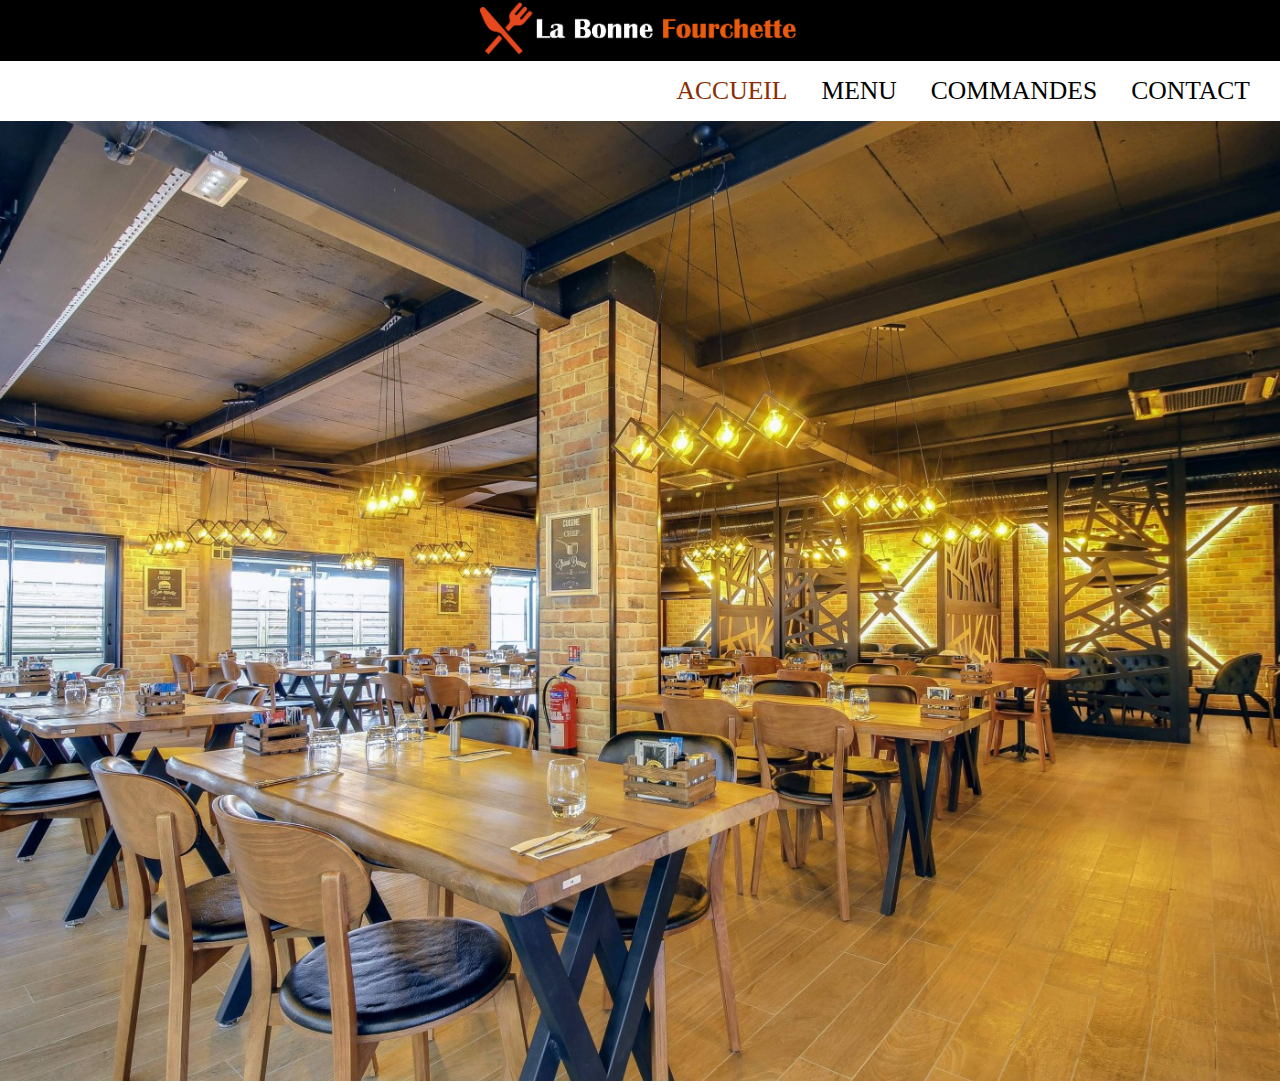
==== index.html @ 6e7198a3 "ajout navbar + nouvelles pages" ====
<!DOCTYPE HTML>
<html lang="fr">
    <head>
        <meta charset="utf-8">
        <title>La Bonne Fourchette</title>
        <link rel="stylesheet" href="style.css">
        <script src="script.js"></script>
    </head>
    <body>
        <header>
            <!--Insertion de l'image du titre en haut de page-->
            <div class="ligne" style="margin-bottom:0px;background-color:black" id="titre">
                <img src="images/logo.png"
                alt="logo du restaurant">
            </div>

            <!--Barre de navigation en haut de page, quatre liens, la page active est indiqué grâce à la classe active-->
            <div id="navbar" class="ligne">
                <a href="index.html" class="active" tabindex="1">Accueil</a>
                <a href="menu.html" tabindex="2">Menu</a>
                <a href="commandes.html"tabindex="3">Commandes</a>
                <a href="contact.html" tabindex="4">Contact</a>
            </div>
        </header>
        <main>
            <div>
                <div class="ligne" id ="container image">
                    <img src="images/photo_00.jpg" style="width:100%;padding:0px;margin:0px">
                </div>
            </div>
        </main>
    </body>
</html>
---- style.css ----
.col-1 {width: 8.33%;}
.col-2 {width: 16.66%;}
.col-3 {width: 25%;}
.col-4 {width: 31%;}
.col-5 {width: 41.66%;}
.col-6 {width: 50%;}
.col-7 {width: 58.33%;}
.col-8 {width: 66.66%;}
.col-9 {width: 75%;}
.col-10 {width: 83.33%;}
.col-11 {width: 91.66%;}
.col-12 {width: 100%;}
[class*="col-"] {
    float: left;
    padding: 15px;
    
    }
.ligne:after {
        content: "";
        clear: both;
        display: block;
        }
#navbar {
    background-color:rgb(255, 255, 255);
    text-align: right;
    margin-left:0px;
    font-family:Roboto;
    text-transform: uppercase;
    padding: 15px 15px 15px 15px;
    margin:0px;
    box-shadow: 0px 2px 5px rgba(0, 0, 0, 0.212);
    text-decoration: none;
}
#navbar a{
    color:black;
    text-decoration: none;
    margin:15px;
    font-size: 1.6em;
}
#navbar a.active {color:rgb(138, 44, 0)}
#navbar a:hover {color: #ff5e00;
}

#select{color: #6E7E85}
body{
    margin: 0px;
    padding: 0px;
}
#titre img{
    width: 25%;;
}
#titre {
    text-align: center;
}
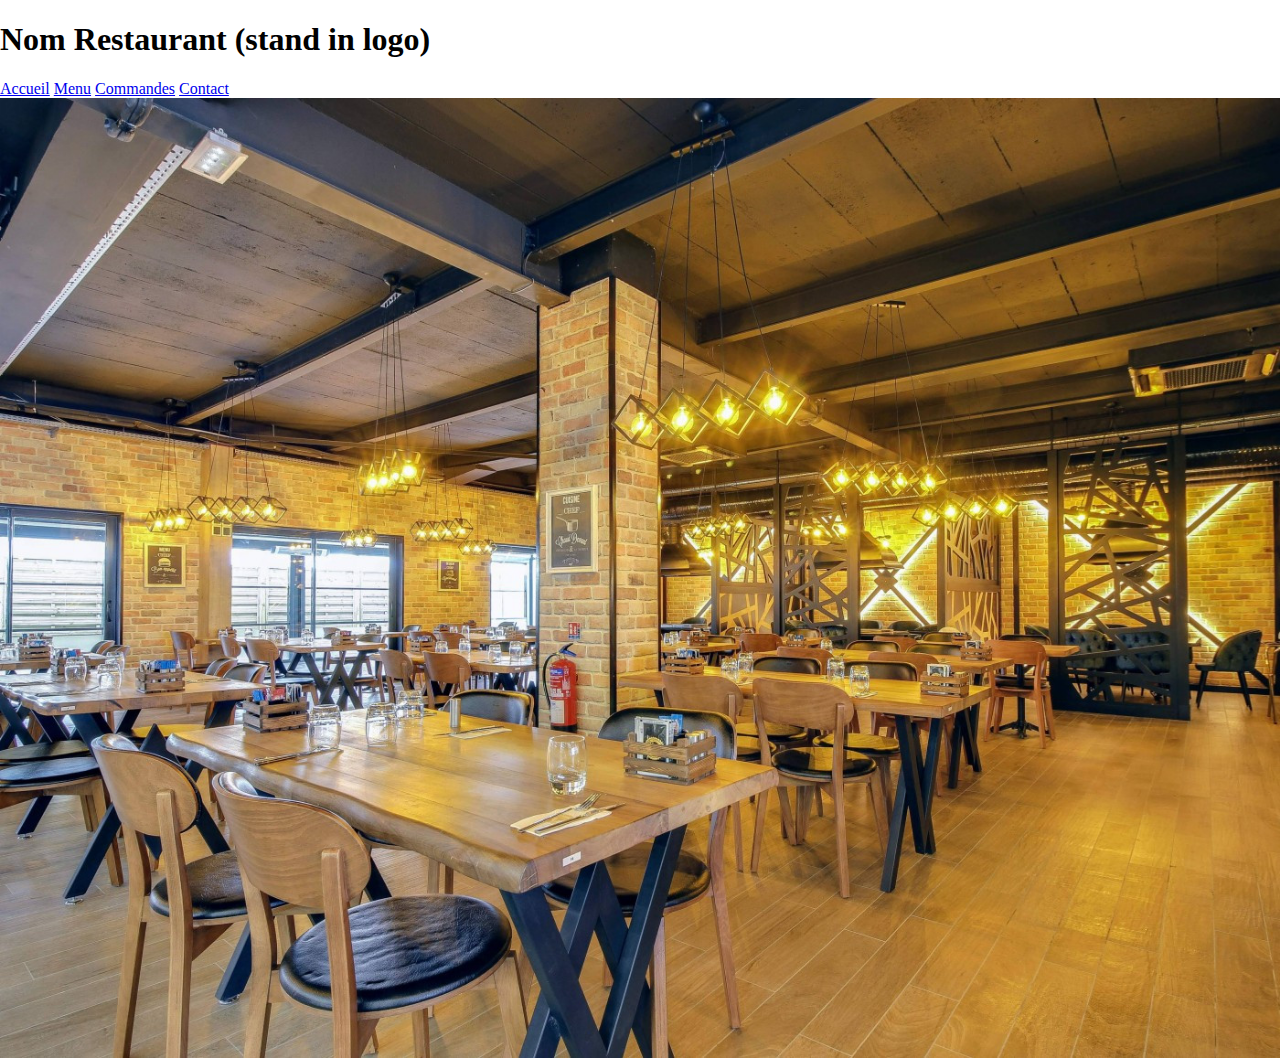
==== commit 9fb497d3: "uniformisation du style" ====
--- a/index.html
+++ b/index.html
@@ -4,22 +4,16 @@
         <meta charset="utf-8">
         <title>La Bonne Fourchette</title>
         <link rel="stylesheet" href="style.css">
-        <script src="script.js"></script>
+        <link href="https://fonts.googleapis.com/css2?family=Open+Sans&family=Playfair+Display:ital,wght@1,600&display=swap" rel="stylesheet">
     </head>
     <body>
         <header>
-            <!--Insertion de l'image du titre en haut de page-->
-            <div class="ligne" style="margin-bottom:0px;background-color:black" id="titre">
-                <img src="images/logo.png"
-                alt="logo du restaurant">
-            </div>
-
-            <!--Barre de navigation en haut de page, quatre liens, la page active est indiqué grâce à la classe active-->
-            <div id="navbar" class="ligne">
-                <a href="index.html" class="active" tabindex="1">Accueil</a>
-                <a href="menu.html" tabindex="2">Menu</a>
-                <a href="commandes.html"tabindex="3">Commandes</a>
-                <a href="contact.html" tabindex="4">Contact</a>
+            <h1 class="logo">Nom Restaurant (stand in logo)</h1>
+            <div id="header">
+                <a href="index.html">Accueil</a>
+                <a href="menu.html">Menu</a>
+                <a href="commandes.html">Commandes</a>
+                <a href="contact.html">Contact</a>
             </div>
         </header>
         <main>
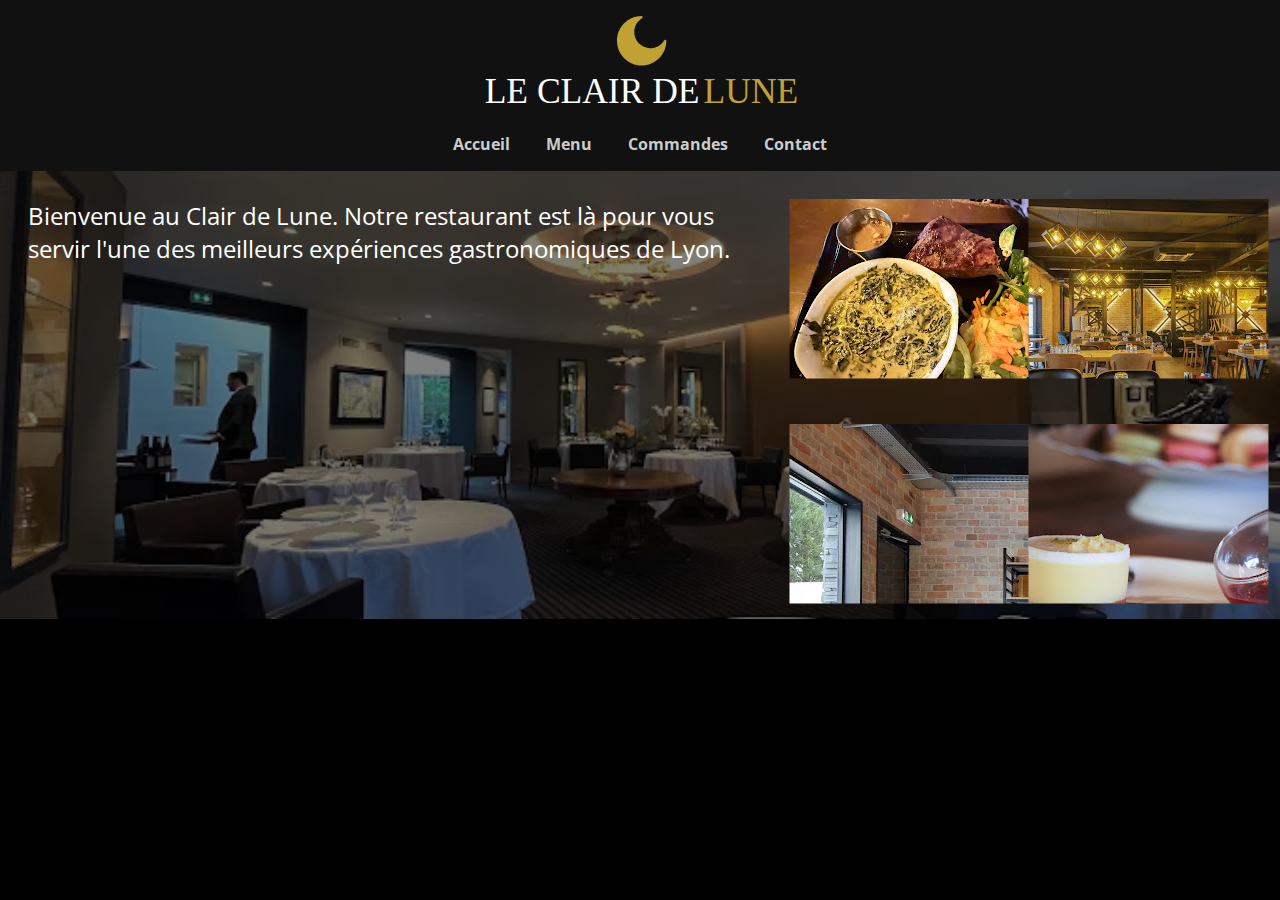
==== commit 43165ae2: "modification pages menu et accueil" ====
--- a/index.html
+++ b/index.html
@@ -2,13 +2,13 @@
 <html lang="fr">
     <head>
         <meta charset="utf-8">
-        <title>La Bonne Fourchette</title>
+        <title>Le Clair de Lune</title>
         <link rel="stylesheet" href="style.css">
         <link href="https://fonts.googleapis.com/css2?family=Open+Sans&family=Playfair+Display:ital,wght@1,600&display=swap" rel="stylesheet">
     </head>
     <body>
-        <header>
-            <h1 class="logo">Nom Restaurant (stand in logo)</h1>
+        <header style = "background-color: #111111;">
+            <img src="images/logo.svg" style = "width:25%;">
             <div id="header">
                 <a href="index.html">Accueil</a>
                 <a href="menu.html">Menu</a>
@@ -17,9 +17,19 @@
             </div>
         </header>
         <main>
-            <div>
-                <div class="ligne" id ="container image">
-                    <img src="images/photo_00.jpg" style="width:100%;padding:0px;margin:0px">
+            <div id ="main-image">
+                <div class="ligne" style="padding:1%">
+                    <div class="col-7" style="font-size:1.5rem;">
+                        Bienvenue au Clair de Lune. Notre restaurant est là pour vous servir l'une des meilleurs expériences gastronomiques de Lyon.
+                    </div>
+                    <div class="col-2" id="galerie">
+                        <img src="images/photo_01.jpg">
+                        <img src="images/photo_02.webp">
+                    </div>
+                    <div class="col-2" id="galerie">
+                        <img src="images/photo_03.jpg">
+                        <img src="images/photo_04.jpg">
+                    </div>
                 </div>
             </div>
         </main>
--- a/style.css
+++ b/style.css
@@ -1,3 +1,166 @@
+body {
+    background: black;
+    color: white;
+    font-family: 'Open Sans', sans-serif;
+    margin: 0;
+    padding: 0;
+}
+
+header {
+    background: #111;
+    text-align: center;
+    padding: 1em 0;
+    margin-bottom: 0;
+}
+
+.logo {
+    font-family: 'Playfair Display', serif;
+    font-size: 2em;
+    font-weight: bold;
+}
+
+#header {
+    margin-top: 1em;
+}
+
+#header a {
+    color: #ccc;
+    text-decoration: none;
+    margin: 0 1em;
+    font-weight: bold;
+    font-size: 1em;
+}
+
+#header a:hover {
+    color: #bfa136;
+}
+
+.contact-title {
+    color: #bfa136;
+    text-align: center;
+    font-family: 'Playfair Display', serif;
+    font-size: 2.5em;
+    font-weight: bold;
+    margin-top: 0;
+    margin-bottom: 0;
+}
+
+.contact-section {
+    padding: 3em;
+}
+
+.contact-container {
+    display: flex;
+    gap: 2em;
+    margin-top: 3em;
+    align-items: flex-start;
+    flex-wrap: wrap;
+    width: 100%;
+}
+
+.contact-left {
+    flex: 1;
+    max-width: 50%;
+}
+
+.contact-text {
+    font-size: 1em;
+    line-height: 1.5em;
+}
+
+.alert {
+    background: #bfa136;
+    color: black;
+    padding: 1.5em;
+    border-radius: 0.5em;
+    margin-top: 2em;
+    font-weight: bold;
+}
+
+.photo-wrapper {
+    margin-top: 2em;
+}
+
+.contact-photo {
+    width: 100%;
+    border-radius: 0.5em;
+    box-shadow: 0 0.3em 0.6em rgba(0, 0, 0, 0.5);
+    object-fit: cover;
+    transition: filter 0.4s ease;
+}
+
+.contact-photo:hover {
+    filter: brightness(1.05) sepia(20%) hue-rotate(10deg) saturate(120%);
+}
+
+.contact-form {
+    flex: 1;
+    max-width: 50%;
+    display: flex;
+    flex-direction: column;
+    gap: 1.5em;
+    font-size: 1em;
+}
+
+input,
+textarea {
+    background: #222;
+    color: white;
+    border: 1px solid #555;
+    border-radius: 0.5em;
+    padding: 1em;
+    font-size: 1em;
+    font-family: 'Open Sans', sans-serif;
+}
+
+input:focus,
+textarea:focus {
+    outline: none;
+    border-color: #bfa136;
+}
+
+button {
+    background: #bfa136;
+    color: black;
+    border: none;
+    padding: 1em;
+    font-size: 1.1em;
+    font-weight: bold;
+    border-radius: 0.5em;
+    cursor: pointer;
+    font-family: 'Open Sans', sans-serif;
+}
+
+button:hover {
+    background: #a5862f;
+}
+
+.checkbox-group {
+    display: flex;
+    align-items: center;
+    gap: 1em;
+    font-size: 0.9em;
+}
+
+#main-image{
+    background:
+           /* top, transparent black, faked with gradient */ 
+           linear-gradient(
+             rgba(0, 0, 0, 0.5), 
+             rgba(0, 0, 0, 0.5)
+           ),
+           /* bottom, image */
+           url("images/unnamed.webp");
+           overflow: hidden;
+    background-position: center center;
+    background-size: 100%;
+    background-repeat: no-repeat;
+    height:0;
+    padding: 0; /* remove any pre-existing padding, just in case */
+    padding-bottom: 35%; /* for a 4:3 aspect ratio */
+    
+}
+
 .col-1 {width: 8.33%;}
 .col-2 {width: 16.66%;}
 .col-3 {width: 25%;}
@@ -20,35 +183,8 @@
         clear: both;
         display: block;
         }
-#navbar {
-    background-color:rgb(255, 255, 255);
-    text-align: right;
-    margin-left:0px;
-    font-family:Roboto;
-    text-transform: uppercase;
-    padding: 15px 15px 15px 15px;
-    margin:0px;
-    box-shadow: 0px 2px 5px rgba(0, 0, 0, 0.212);
-    text-decoration: none;
-}
-#navbar a{
-    color:black;
-    text-decoration: none;
-    margin:15px;
-    font-size: 1.6em;
-}
-#navbar a.active {color:rgb(138, 44, 0)}
-#navbar a:hover {color: #ff5e00;
-}
 
-#select{color: #6E7E85}
-body{
-    margin: 0px;
-    padding: 0px;
-}
-#titre img{
-    width: 25%;;
-}
-#titre {
-    text-align: center;
+#galerie img {
+    clip-path: rect(0px 240px 180px 0px);
+    margin: 0;
 }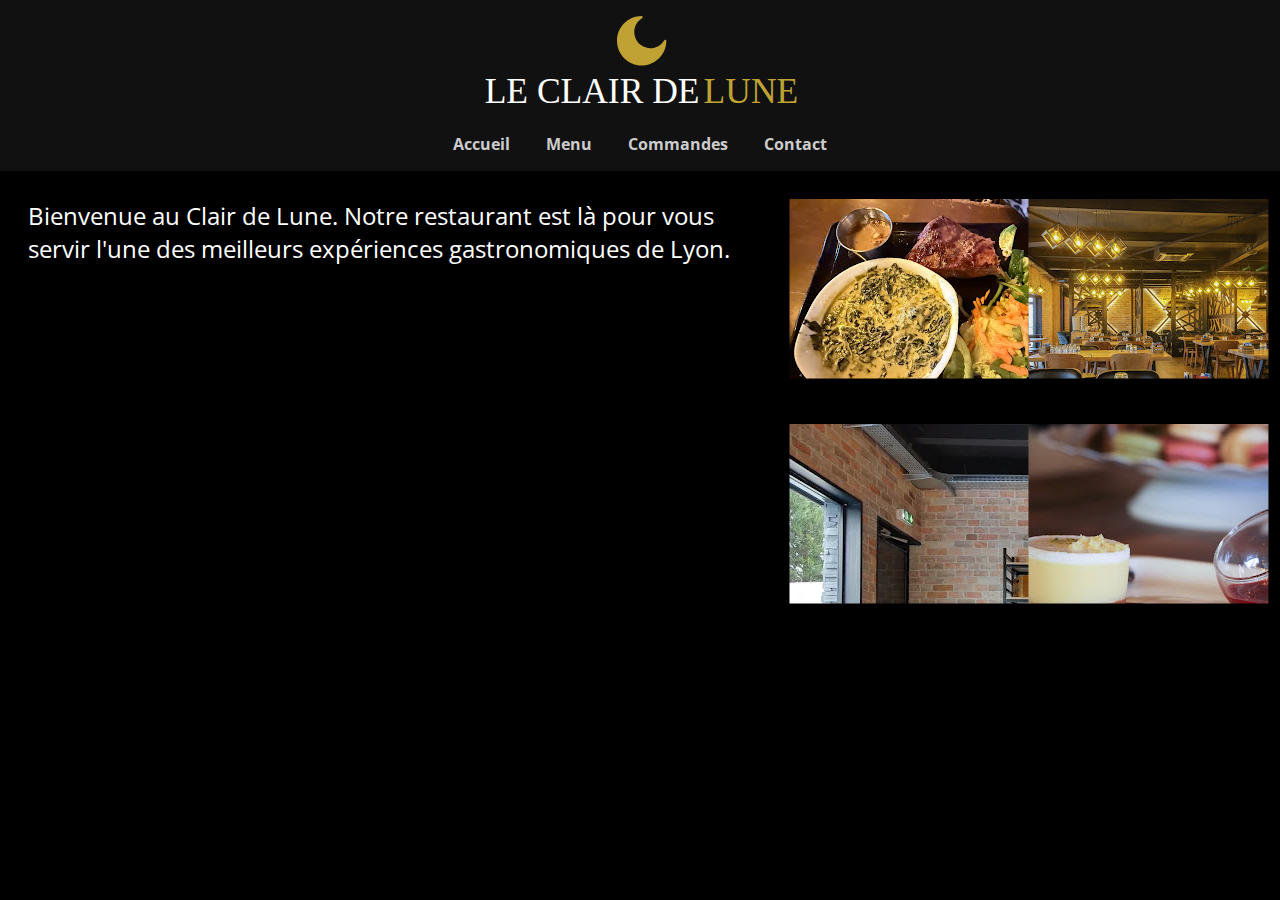
==== commit 104ed5fb: "fix menu avec flexbox" ====
--- a/index.html
+++ b/index.html
@@ -3,7 +3,7 @@
     <head>
         <meta charset="utf-8">
         <title>Le Clair de Lune</title>
-        <link rel="stylesheet" href="style.css">
+        <link rel="stylesheet" href="style_accueil.css">
         <link href="https://fonts.googleapis.com/css2?family=Open+Sans&family=Playfair+Display:ital,wght@1,600&display=swap" rel="stylesheet">
     </head>
     <body>
--- a/style_accueil.css
+++ b/style_accueil.css
@@ -0,0 +1,113 @@
+body {
+    background: black;
+    color: white;
+    font-family: 'Open Sans', sans-serif;
+    margin: 0;
+    padding: 0;
+}
+
+header {
+    background: #111;
+    text-align: center;
+    padding: 1em 0;
+    margin-bottom: 0;
+}
+
+.logo {
+    font-family: 'Playfair Display', serif;
+    font-size: 2em;
+    font-weight: bold;
+}
+
+#header {
+    margin-top: 1em;
+}
+
+#header a {
+    color: #ccc;
+    text-decoration: none;
+    margin: 0 1em;
+    font-weight: bold;
+    font-size: 1em;
+}
+
+#header a:hover {
+    color: #bfa136;
+}
+
+#main-image{
+    background:
+           /* top, transparent black, faked with gradient */ 
+           linear-gradient(
+             rgba(0, 0, 0, 0.5), 
+             rgba(0, 0, 0, 0.5)
+           ),
+           /* bottom, image */
+           url("images/unnamed.webp");
+           overflow: hidden;
+    background-position: center center;
+    background-size: 100%;
+    background-repeat: no-repeat;
+    height:0;
+    padding: 0; /* remove any pre-existing padding, just in case */
+    padding-bottom: 35%; /* for a 4:3 aspect ratio */
+    
+}
+
+.col-1 {width: 8.33%;}
+.col-2 {width: 16.66%;}
+.col-3 {width: 25%;}
+.col-4 {width: 31%;}
+.col-5 {width: 41.66%;}
+.col-6 {width: 47%;}
+.col-7 {width: 58.33%;}
+.col-8 {width: 66.66%;}
+.col-9 {width: 75%;}
+.col-10 {width: 83.33%;}
+.col-11 {width: 91.66%;}
+.col-12 {width: 100%;}
+[class*="col-"] {
+    float: left;
+    padding: 15px;
+    
+    }
+.ligne:after {
+        content: "";
+        clear: both;
+        display: block;
+        }
+
+#galerie img {
+    clip-path: rect(0px 240px 180px 0px);
+    margin: 0;
+}
+
+.title {
+    color: #bfa136;
+    text-align: center;
+    font-family: 'Playfair Display', serif;
+    font-size: 2.5em;
+    font-weight: bold;
+    margin-top: 0;
+    margin-bottom: 0;
+}
+
+.subtitle {
+    color: #bfa136;
+    text-align: center;
+    font-family: 'Playfair Display', serif;
+    font-size: 2em;
+    margin-top: 0;
+    margin-bottom: 0;
+}
+
+.smalltitle {
+    color: #8f7929;
+    text-align: center;
+    font-family: 'Playfair Display', serif;
+    font-size: 1.5em;
+    margin-top: 0;
+    margin-bottom: 0;
+}
+
+
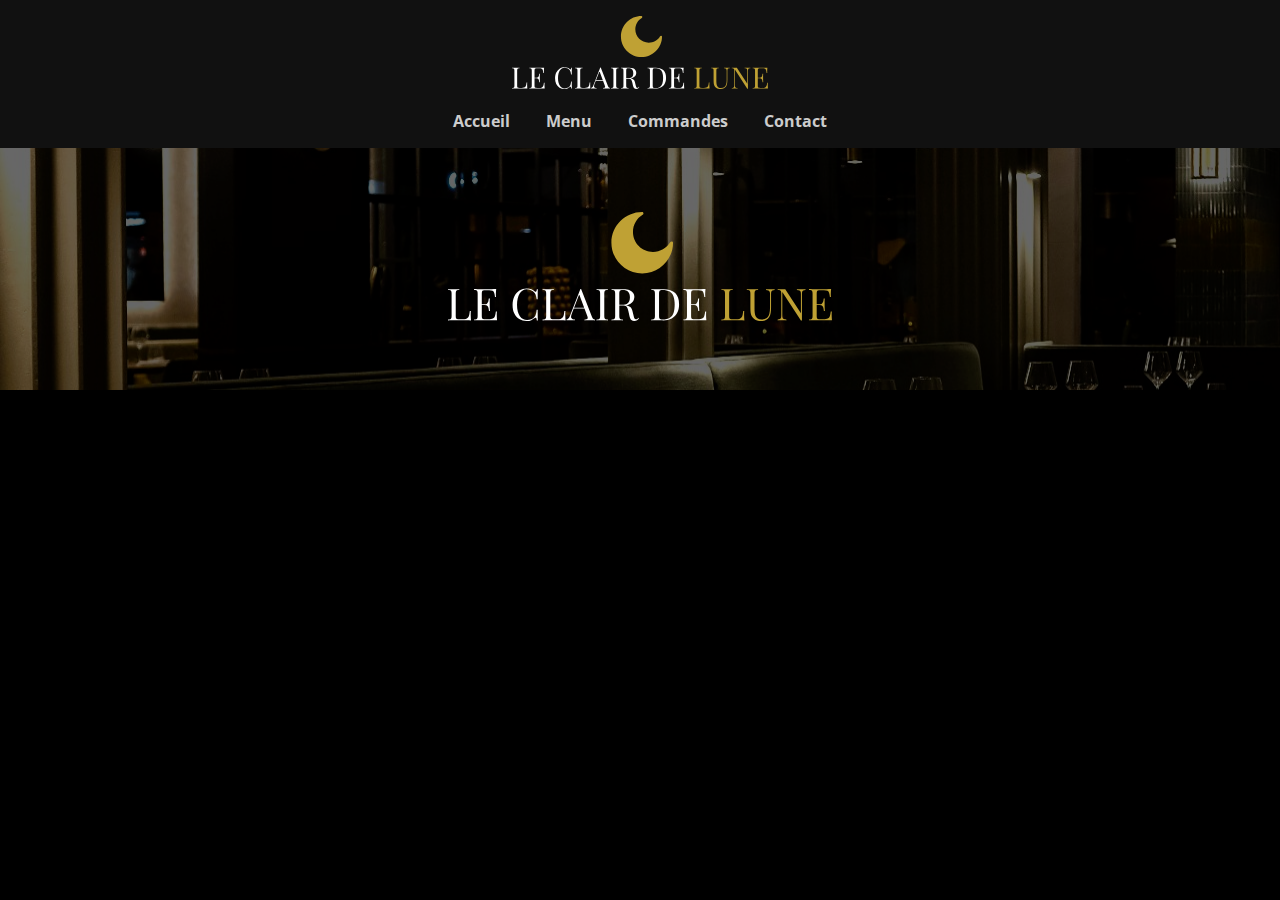
==== commit 59c2030b: "incrustation logo et image accueil" ====
--- a/index.html
+++ b/index.html
@@ -8,7 +8,7 @@
     </head>
     <body>
         <header style = "background-color: #111111;">
-            <img src="images/logo.svg" style = "width:25%;">
+            <img src="images/logo.svg" style = "width:20%;">
             <div id="header">
                 <a href="index.html">Accueil</a>
                 <a href="menu.html">Menu</a>
@@ -17,19 +17,10 @@
             </div>
         </header>
         <main>
-            <div id ="main-image">
-                <div class="ligne" style="padding:1%">
-                    <div class="col-7" style="font-size:1.5rem;">
-                        Bienvenue au Clair de Lune. Notre restaurant est là pour vous servir l'une des meilleurs expériences gastronomiques de Lyon.
-                    </div>
-                    <div class="col-2" id="galerie">
-                        <img src="images/photo_01.jpg">
-                        <img src="images/photo_02.webp">
-                    </div>
-                    <div class="col-2" id="galerie">
-                        <img src="images/photo_03.jpg">
-                        <img src="images/photo_04.jpg">
-                    </div>
+            <div class="accueil-container" style="margin:0">
+                
+                <div class="accueil-logo">
+                    <img src="images/logo.svg" style="width:50%;">
                 </div>
             </div>
         </main>
--- a/style_accueil.css
+++ b/style_accueil.css
@@ -33,6 +33,22 @@
 
 #header a:hover {
     color: #bfa136;
+}
+
+.accueil-container {
+    display: flex;
+    justify-content: center;
+    align-items: center;
+    min-width: 100%;
+    background-image: url("images/photo_00_final.png");
+    background-repeat: no-repeat;
+}
+
+.accueil-logo {
+    flex: 1;
+    max-width: 60%;
+    padding:5% 5% 5% 35%;
+    z-index:1;
 }
 
 #main-image{
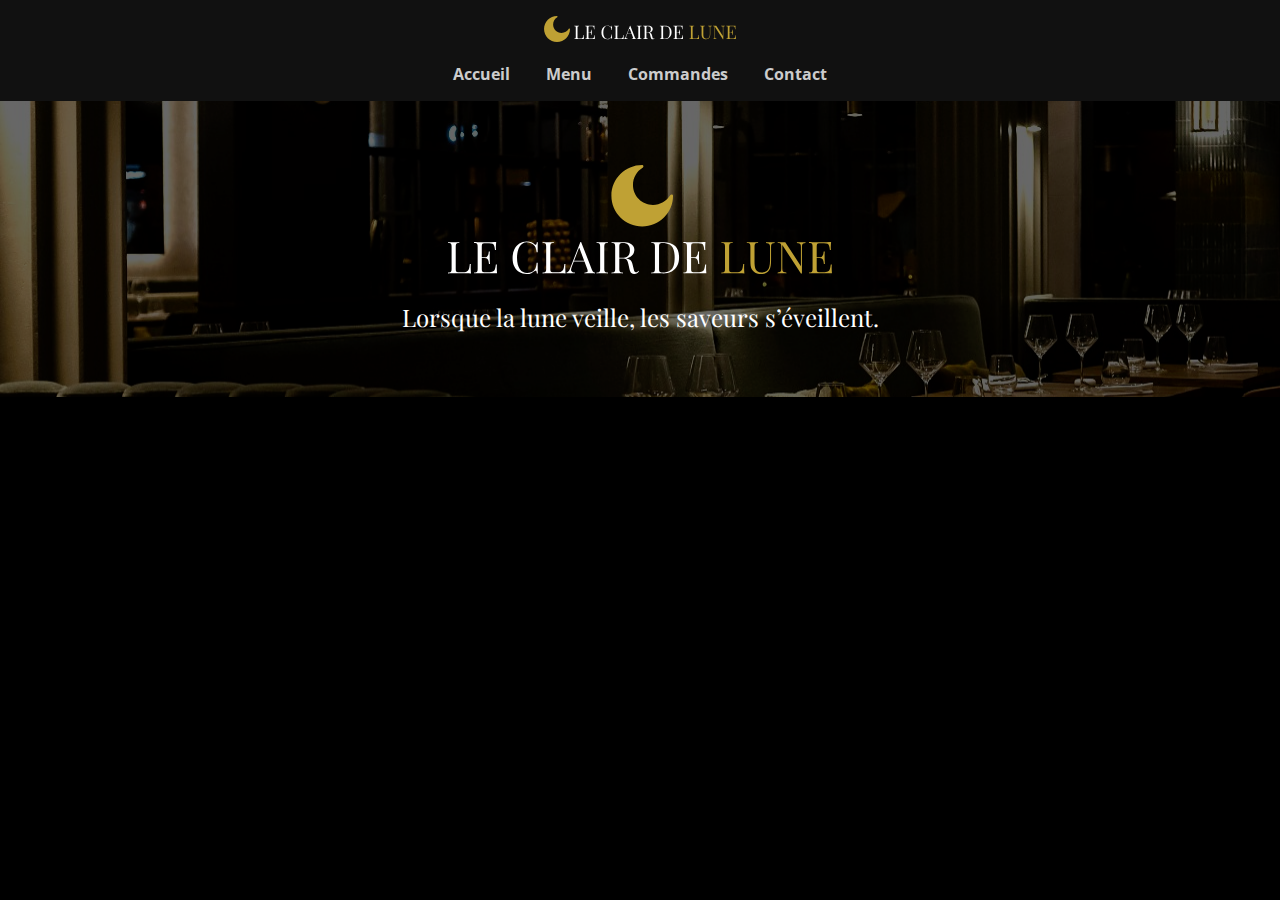
==== commit bf14aae0: "changements logo et pages d'accueil" ====
--- a/index.html
+++ b/index.html
@@ -8,7 +8,7 @@
     </head>
     <body>
         <header style = "background-color: #111111;">
-            <img src="images/logo.svg" style = "width:20%;">
+            <img src="images/logo_horizontal.svg" style = "width:15%;">
             <div id="header">
                 <a href="index.html">Accueil</a>
                 <a href="menu.html">Menu</a>
@@ -18,9 +18,10 @@
         </header>
         <main>
             <div class="accueil-container" style="margin:0">
-                
                 <div class="accueil-logo">
                     <img src="images/logo.svg" style="width:50%;">
+                    <br><br>
+                    <div class="subtitle">Lorsque la lune veille, les saveurs s’éveillent.</div>
                 </div>
             </div>
         </main>
--- a/style_accueil.css
+++ b/style_accueil.css
@@ -40,6 +40,7 @@
     justify-content: center;
     align-items: center;
     min-width: 100%;
+
     background-image: url("images/photo_00_final.png");
     background-repeat: no-repeat;
 }
@@ -47,51 +48,11 @@
 .accueil-logo {
     flex: 1;
     max-width: 60%;
-    padding:5% 5% 5% 35%;
+    padding:5% 5% 5% 5%;
     z-index:1;
+    text-align: center;
 }
 
-#main-image{
-    background:
-           /* top, transparent black, faked with gradient */ 
-           linear-gradient(
-             rgba(0, 0, 0, 0.5), 
-             rgba(0, 0, 0, 0.5)
-           ),
-           /* bottom, image */
-           url("images/unnamed.webp");
-           overflow: hidden;
-    background-position: center center;
-    background-size: 100%;
-    background-repeat: no-repeat;
-    height:0;
-    padding: 0; /* remove any pre-existing padding, just in case */
-    padding-bottom: 35%; /* for a 4:3 aspect ratio */
-    
-}
-
-.col-1 {width: 8.33%;}
-.col-2 {width: 16.66%;}
-.col-3 {width: 25%;}
-.col-4 {width: 31%;}
-.col-5 {width: 41.66%;}
-.col-6 {width: 47%;}
-.col-7 {width: 58.33%;}
-.col-8 {width: 66.66%;}
-.col-9 {width: 75%;}
-.col-10 {width: 83.33%;}
-.col-11 {width: 91.66%;}
-.col-12 {width: 100%;}
-[class*="col-"] {
-    float: left;
-    padding: 15px;
-    
-    }
-.ligne:after {
-        content: "";
-        clear: both;
-        display: block;
-        }
 
 #galerie img {
     clip-path: rect(0px 240px 180px 0px);
@@ -109,16 +70,17 @@
 }
 
 .subtitle {
-    color: #bfa136;
+    color: #ffffff;
     text-align: center;
-    font-family: 'Playfair Display', serif;
-    font-size: 2em;
+    font-family: 'Playfair Display';
+    font-size: 1.5em;
     margin-top: 0;
     margin-bottom: 0;
+    font-style: normal;
 }
 
 .smalltitle {
-    color: #8f7929;
+    color: #ffffff;
     text-align: center;
     font-family: 'Playfair Display', serif;
     font-size: 1.5em;
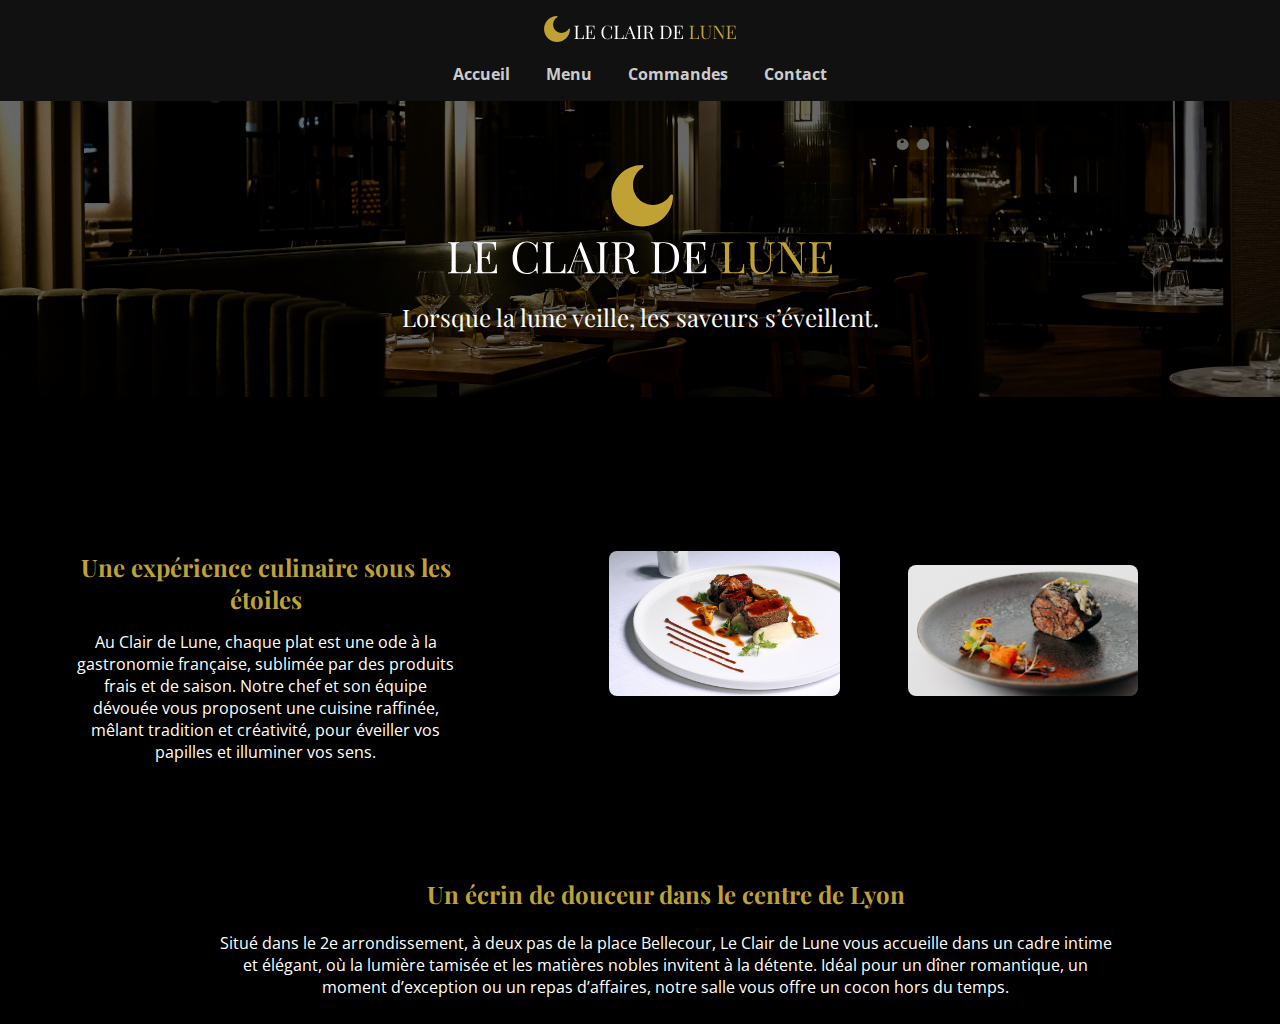
==== commit 2130ce08: "complétion de la page accueil" ====
--- a/index.html
+++ b/index.html
@@ -8,7 +8,7 @@
     </head>
     <body>
         <header style = "background-color: #111111;">
-            <img src="images/logo_horizontal.svg" style = "width:15%;">
+            <img src="images/logo_horizontal.svg" alt="Logo du restaurant" style = "width:15%;">
             <div id="header">
                 <a href="index.html">Accueil</a>
                 <a href="menu.html">Menu</a>
@@ -21,9 +21,41 @@
                 <div class="accueil-logo">
                     <img src="images/logo.svg" style="width:50%;">
                     <br><br>
-                    <div class="subtitle">Lorsque la lune veille, les saveurs s’éveillent.</div>
+                    <div class="subtitle" style="color:#ffffff">Lorsque la lune veille, les saveurs s’éveillent.</div>
                 </div>
             </div>
+
+            <div class="accueil-container-2" style="margin-top:8em">
+                <div class="accueil-left">
+                    <h2 class="subtitle">Une expérience culinaire sous les étoiles</h2>
+                    <p>
+                        Au Clair de Lune, chaque plat est une ode à la gastronomie française, sublimée par des produits frais et de saison. 
+                        Notre chef et son équipe dévouée vous proposent une cuisine raffinée, mêlant tradition et créativité, pour éveiller vos papilles et illuminer vos sens.
+                    </p>
+                </div>
+                <div class="accueil-right">
+                    <span class="photo-wrapper">
+                        <img src="images/photo_01.jpg" alt="Photo illustrative du restaurant 1" class="contact-photo">
+                    </span>
+                    <span class="photo-wrapper">
+                        <img src="images/photo_03.jpg" alt="Photo illustrative du restaurant 2" class="contact-photo">
+                    </span>
+                </div>
+            </div>
+            <div class="accueil-container-2" style="text-align: center;">
+                <div class="accueil-left" style="max-width:70%">
+                    <h2 class="subtitle">Un écrin de douceur dans le centre de Lyon</h2>
+                    <br>
+                    <div>
+                        Situé dans le 2e arrondissement, à deux pas de la place Bellecour, 
+                        Le Clair de Lune vous accueille dans un cadre intime et élégant, 
+                        où la lumière tamisée et les matières nobles invitent à la détente.
+                        Idéal pour un dîner romantique, 
+                        un moment d’exception ou un repas d’affaires, notre salle vous offre un cocon hors du temps.
+                    </div>
+                </div>
+            </div>
+            
         </main>
     </body>
 </html>
--- a/style_accueil.css
+++ b/style_accueil.css
@@ -43,6 +43,7 @@
 
     background-image: url("images/photo_00_final.png");
     background-repeat: no-repeat;
+    background-size: cover;
 }
 
 .accueil-logo {
@@ -51,6 +52,44 @@
     padding:5% 5% 5% 5%;
     z-index:1;
     text-align: center;
+}
+
+.accueil-container-2 {
+    display: flex;
+    justify-content: center; 
+    gap: 2em;
+    margin-top: 3em;
+    align-items: flex-start;
+    flex-wrap: wrap;
+    width: 100%;
+    padding:2%;
+    text-align:center;
+}
+
+.accueil-left {
+    flex: 1;
+    max-width: 30%;
+  }
+  
+.accueil-right {
+    flex: 1;
+    max-width: 60%;
+}
+
+.photo-wrapper {
+    margin: 2em;
+}
+
+.contact-photo {
+    width: 30%;
+    border-radius: 0.5em;
+    box-shadow: 0 0.3em 0.6em rgba(0, 0, 0, 0.5);
+    object-fit: cover;
+    transition: filter 0.4s ease;
+}
+
+.contact-photo:hover {
+    filter: brightness(1.05) sepia(20%) hue-rotate(10deg) saturate(120%);
 }
 
 
@@ -70,7 +109,7 @@
 }
 
 .subtitle {
-    color: #ffffff;
+    color: #bfa136;
     text-align: center;
     font-family: 'Playfair Display';
     font-size: 1.5em;
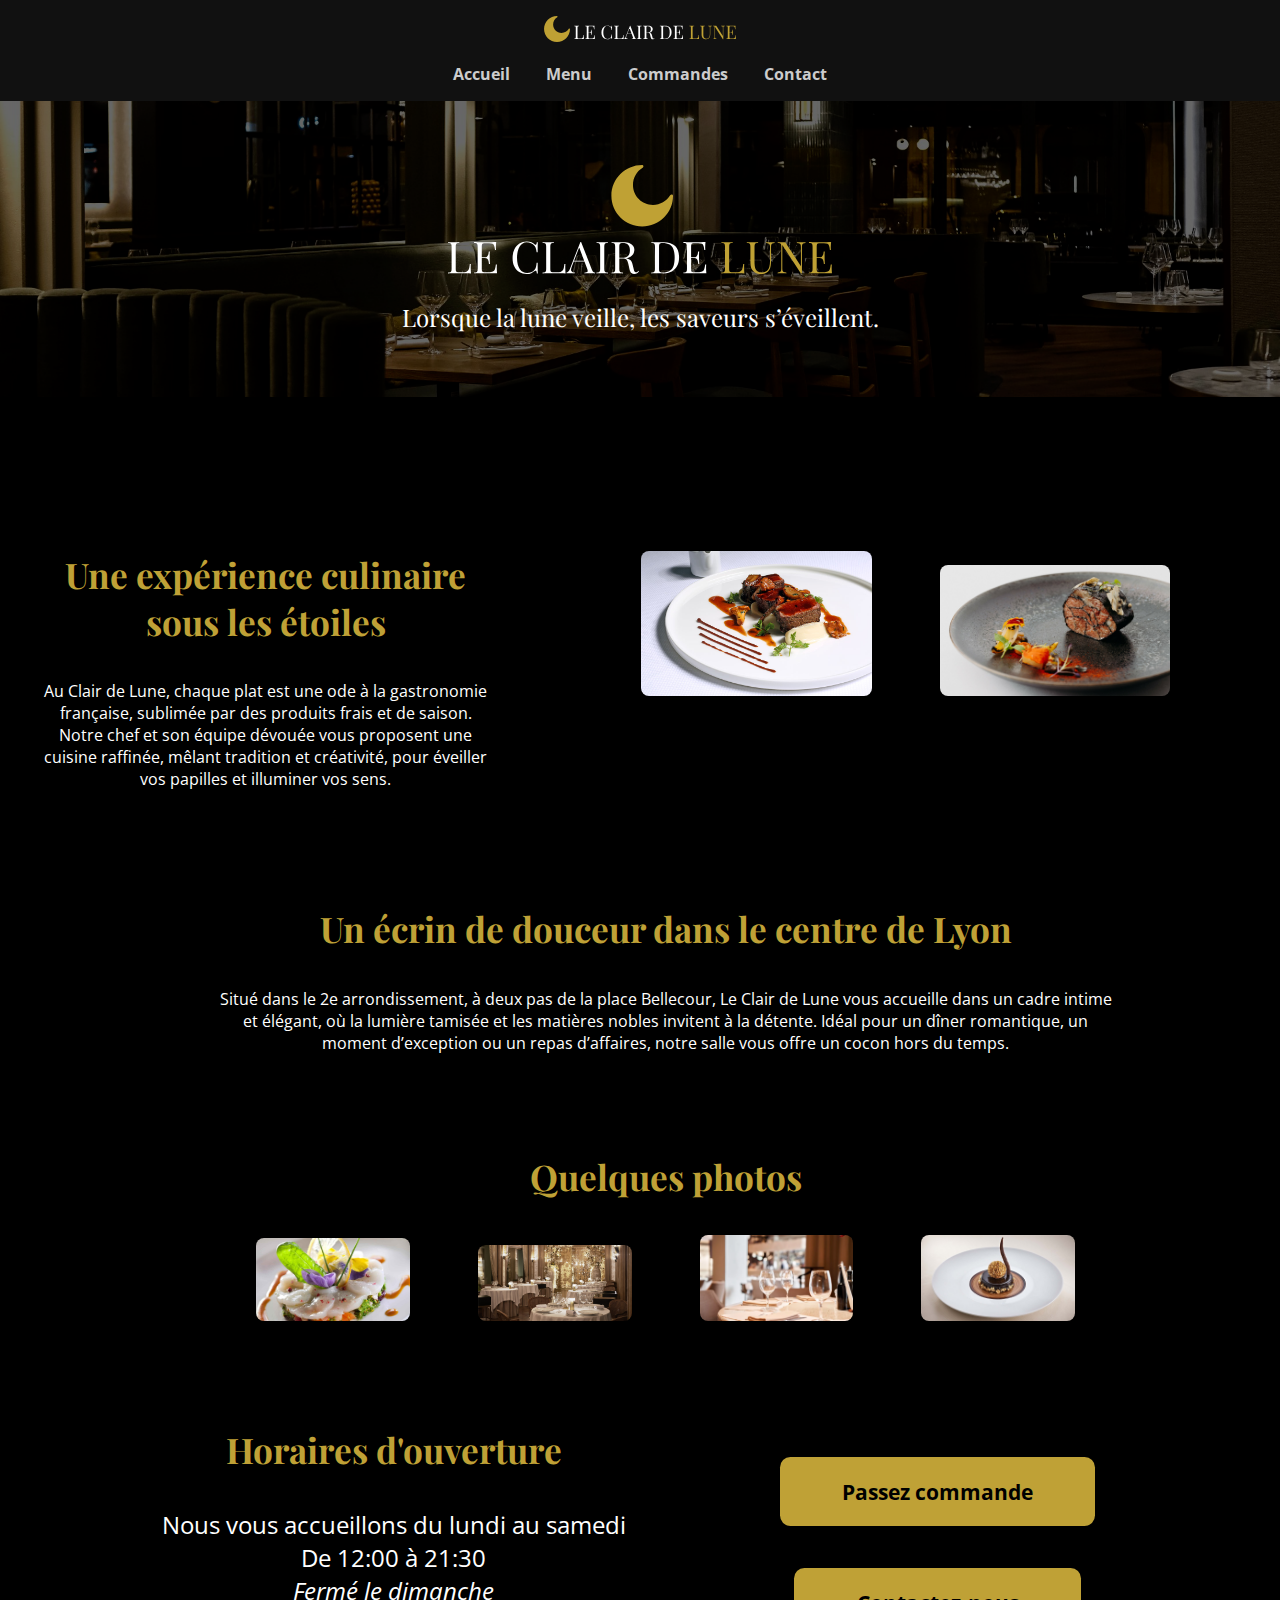
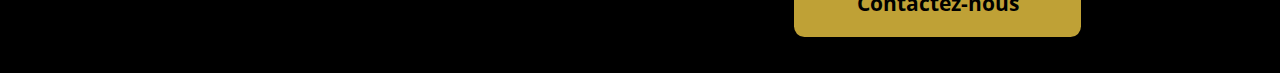
==== commit bcfe1273: "version finale du site" ====
--- a/index.html
+++ b/index.html
@@ -27,7 +27,7 @@
 
             <div class="accueil-container-2" style="margin-top:8em">
                 <div class="accueil-left">
-                    <h2 class="subtitle">Une expérience culinaire sous les étoiles</h2>
+                    <h2 class="title">Une expérience culinaire sous les étoiles</h2>
                     <p>
                         Au Clair de Lune, chaque plat est une ode à la gastronomie française, sublimée par des produits frais et de saison. 
                         Notre chef et son équipe dévouée vous proposent une cuisine raffinée, mêlant tradition et créativité, pour éveiller vos papilles et illuminer vos sens.
@@ -44,8 +44,7 @@
             </div>
             <div class="accueil-container-2" style="text-align: center;">
                 <div class="accueil-left" style="max-width:70%">
-                    <h2 class="subtitle">Un écrin de douceur dans le centre de Lyon</h2>
-                    <br>
+                    <h2 class="title">Un écrin de douceur dans le centre de Lyon</h2>
                     <div>
                         Situé dans le 2e arrondissement, à deux pas de la place Bellecour, 
                         Le Clair de Lune vous accueille dans un cadre intime et élégant, 
@@ -55,6 +54,42 @@
                     </div>
                 </div>
             </div>
+
+            <div class="accueil-container-2" style="text-align: center;">
+                <div class="accueil-left" style="max-width:80%">
+                    <h2 class="title">Quelques photos</h2>
+                    <div >
+                        <span class="photo-wrapper">
+                            <img style="width:15%" src="images/photo_restaurant_7.jpg" alt="Photo illustrative du restaurant 3" class="contact-photo">
+                        </span>
+                        <span class="photo-wrapper">
+                            <img style="width:15%" src="images/photo_restaurant_4.jpg" alt="Photo illustrative du restaurant 3" class="contact-photo">
+                        </span>
+                        <span class="photo-wrapper">
+                            <img style="width:15%" src="images/photo_restaurant_5.webp" alt="Photo illustrative du restaurant 4" class="contact-photo">
+                        </span>
+                        <span class="photo-wrapper">
+                            <img style="width:15%" src="images/photo_restaurant_6.jpg" alt="Photo illustrative du restaurant 5" class="contact-photo">
+                        </span>
+                    </div>
+                </div>
+            </div>
+
+            <div class="accueil-container-2" style="">
+                <div class="accueil-left" style="max-width:40%;">
+                    <h2 class="title">Horaires d'ouverture</h2>
+                    <p style="font-size: 1.5em;">
+                        Nous vous accueillons
+                        du lundi au samedi<br>
+                        De 12:00 à 21:30<br>
+                        <i>Fermé le dimanche</i>
+                    </p>
+                </div>
+                <div class="accueil-right" style="max-width:40%;">
+                    <a href="commandes.html"><button type="submit">Passez commande</button></a>
+                    <br><a href="contact.html"><button type="submit">Contactez-nous</button></a>
+                </div>
+            </div>
             
         </main>
     </body>
--- a/style_accueil.css
+++ b/style_accueil.css
@@ -68,7 +68,7 @@
 
 .accueil-left {
     flex: 1;
-    max-width: 30%;
+    max-width: 35%;
   }
   
 .accueil-right {
@@ -102,10 +102,10 @@
     color: #bfa136;
     text-align: center;
     font-family: 'Playfair Display', serif;
-    font-size: 2.5em;
+    font-size: 2.2em;
     font-weight: bold;
     margin-top: 0;
-    margin-bottom: 0;
+    margin-bottom: 1em;
 }
 
 .subtitle {
@@ -127,4 +127,22 @@
     margin-bottom: 0;
 }
 
+button {
+    background: #bfa136;
+    color: black;
+    border: none;
+    margin-top: 1.5em;
+    margin-bottom: 0.5em;
+    padding: 1em 3em 1em 3em;
+    font-size: 1.3em;
+    font-weight: bold;
+    border-radius: 0.5em;
+    cursor: pointer;
+    font-family: 'Open Sans', sans-serif;
+}
 
+button:hover {
+    background: #a5862f;
+}
+
+
